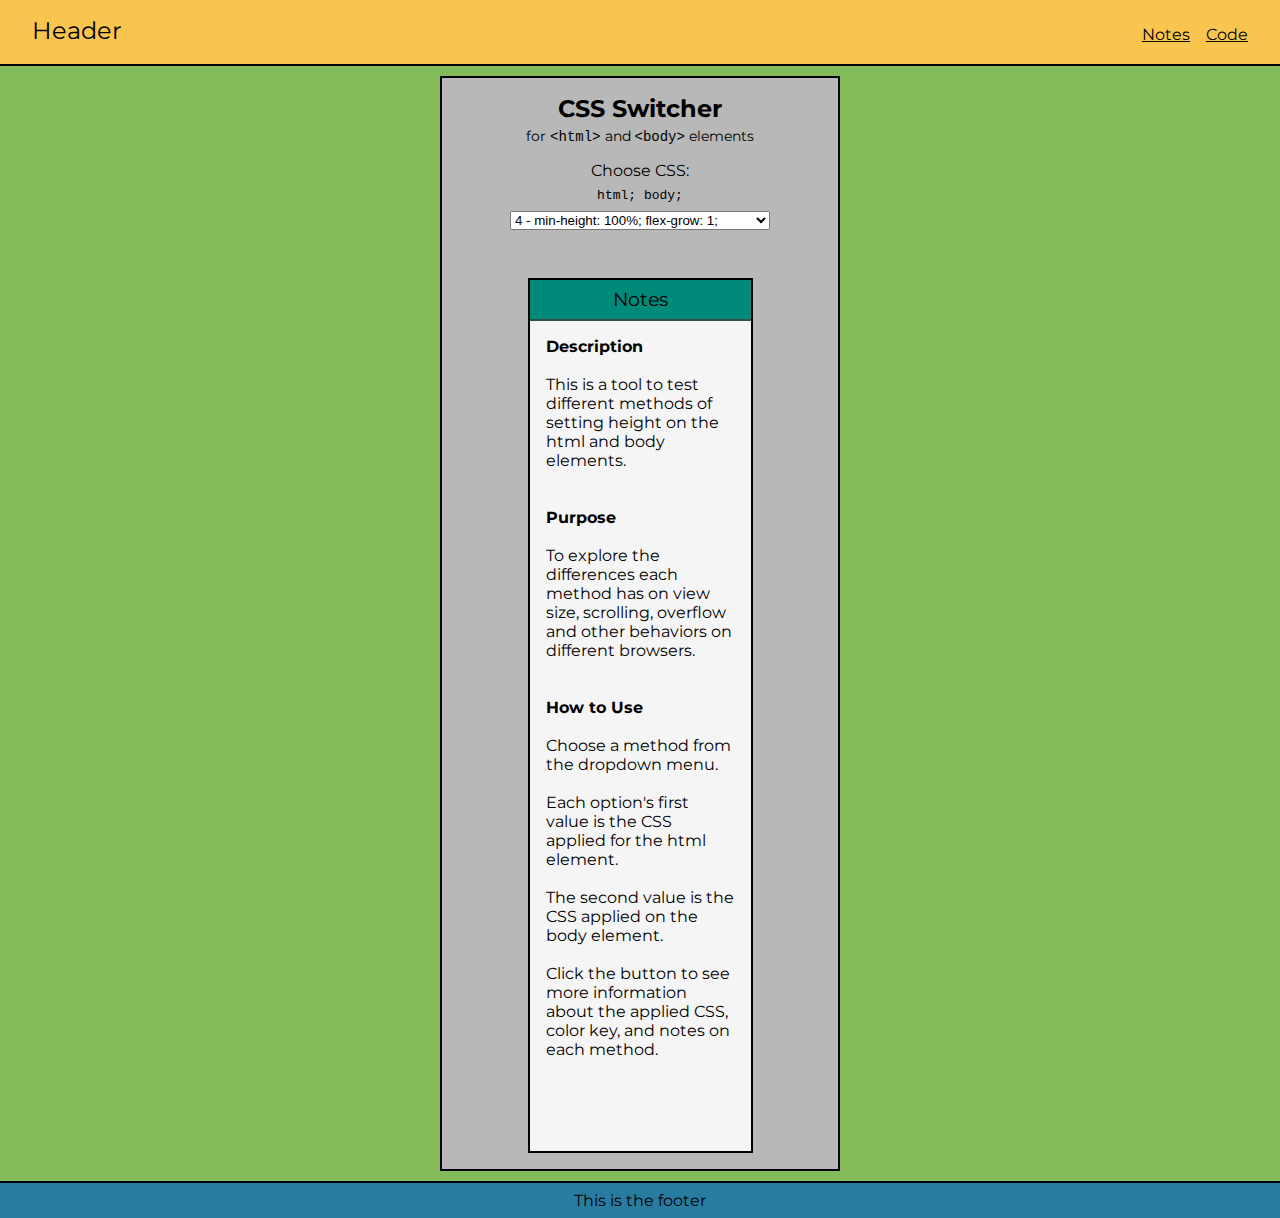
==== notes.html @ 8f5d42f0 "Add notes page" ====
<!DOCTYPE html>
<html lang="en">
    <head>
        <!-- Set character encoding -->
        <meta charset="UTF-8" />

        <!-- Set viewport defaults -->
        <meta name="viewport" content="width=device-width, initial-scale=1.0" />

        <!-- Set page info -->
        <title>CSS Switcher - HTML and Body Height</title>
        <meta name="description" content="Test different methods of setting height on the html and body elements" />
        <meta name="author" content="Andrew D" />

        <!-- Set page info for Open Graph -->
        <meta property="og:title" content="CSS Switcher - HTML and Body Height" />
        <meta property="og:description" content="Test different methods of setting height on the html and body elements" />
        <meta property="og:image" content="https://andentx.github.io/css-switcher-html-and-body-height/images/og-screenshot.png" />
        <meta property="og:image:alt" content="Screenshot of CSS Switcher website" />
        <meta property="og:locale" content="en_US" />
        <meta property="og:type" content="website" />
        <meta property="og:url" content="https://andentx.github.io/css-switcher-html-and-body-height" />

        <!-- Set page info for Twitter Cards -->
        <meta name="twitter:card" content="summary" />
        
        <!-- Set theme colors -->
        <meta name="theme-color" content="#623d8f" />

        <!-- Link to CSS stylesheets -->
        <link rel="stylesheet" href="css/reset-minimal.css" />
        <link rel="stylesheet" href="css/color.css" />
        <link rel="stylesheet" href="css/style.css" />

        <!-- Link to CSS Option -->
        <link rel="stylesheet" href="css/option4.css" />

        <!-- Add google font -->
        <link rel="preconnect" href="https://fonts.googleapis.com" />
        <link rel="preconnect" href="https://fonts.gstatic.com" crossorigin />
        <link href="https://fonts.googleapis.com/css2?family=Montserrat:wght@100;400;700&display=swap" rel="stylesheet" />

    </head>
    <body>
        <header>
            <h1 id="header-logo">Header</h1>
            <nav>
                <ul>
                    <li><a href="/notes.html">Notes</a></li>
                    <li><a href="#">Code</a></li>
                </ul>
            </nav>
        </header>

        <main>
            <article id="container">
                <h2 class="container-title">CSS Switcher</h2>
                <p class="container-subtitle">for <code>&lt;html&gt;</code> and <code>&lt;body&gt;</code> elements</p>

                <label for="css-option-list">Choose CSS:</label>
                <p id="css-option-list-key">html; body;</p>
                <select name="css-options" id="css-option-list" onchange="location = this.value">
                    <option value='option4.html'>4 - min-height: 100%; flex-grow: 1;</option>
                    <option value='option0.html'>0 - undefined; undefined;</option>
                    <option value='option1.html'>1 - min-height: 100%; min-height: 100%;</option>
                    <option value='option2.html'>2 - height: 100%; min-height: 100%;</option>
                    <option value='option3.html'>3 - undefined; min-height: 100vh;</option>
               </select>

               <div class="info-box">
                <h3 class="info-title">Notes</h3>
                <div class="info-section" id="css-switcher-notes">
                    <h4>Description</h4><br>
                    This is a tool to test different methods of setting height on the html and body elements.<br>
                    <br>
                    <br>
                    <h4>Purpose</h4><br>
                    To explore the differences each method has on view size, scrolling, overflow and other behaviors on different browsers.<br>
                    <br>
                    <br>
                    <h4>How to Use</h4><br>
                    Choose a method from the dropdown menu.<br>
                    <br>
                    Each option's first value is the CSS applied for the html element.<br>
                    <br>
                    The second value is the CSS applied on the body element.<br>
                    <br>
                    Click the button to see more information about the applied CSS, color key, and notes on each method.<br>
                    <br>
                    <br>
                    <br>
                    <br>

                </div>
            </div>



            </article>
        </main>

        <footer>
            <p>This is the footer</p>
        </footer>

    <script src="js/scripts.js"></script>

</html>
---- css/color.css ----
:root {
    --redx: hsl(359, 81%, 58%);
    --orange: hsl(20, 74%, 53%);
    --yellow: hsl(42, 93%, 64%);
    --green: hsl(94, 42%, 54%);
    --blue: hsl(198, 61%, 39%);
    --purple: hsl(267, 40%, 40%);
    --teal: hsl(173, 100%, 27%);
    --grey: hsl(0, 0%, 72%);
}

.redx { background-color: var(--redx); }
.orange { background-color: var(--orange); }
.yellow { background-color: var(--yellow); }
.green { background-color: var(--green); }
.blue { background-color: var(--blue); }
.purple { background-color: var(--purple); }
.teal { background-color: var(--teal); }
.grey { background-color: var(--grey); }

html {
    background-color: var(--redx);
}

body {
    background-color: var(--orange);
}

header {
    background-color: var(--yellow);
}

main {
    background-color: var(--green);
}

footer {
    background-color: var(--blue);
}

#container {
    background-color: var(--grey);
}
---- css/style.css ----
body {
    display: flex;
    flex-direction: column;

    font-family: Montserrat, sans-serif;
}

header {
    border-bottom: 2px solid black;
    display: flex;
    flex-wrap: wrap;
    justify-content: space-between;

    min-height: 50px;
}

#header-logo {
    height: 2rem;
    margin: 1rem;
    padding-left: 1rem;

    font-size: 1.5rem;
    font-weight: 400;
}

nav {
    display: flex;
    justify-content: center;

    height: 2rem;
    margin: 1rem;
}

nav ul {
    display: flex;
    flex-wrap: wrap;
    justify-content: space-around;
    align-items: flex-end;
}

nav li {
    padding: 0 1rem 0.25rem 0rem;
}

nav li a {
    color: black;
    text-decoration: underline;
}

main {
    display: flex;
    flex: 1 0 auto;
    justify-content: center;

    padding: 10px;
}

#container {
    border: solid 2px hsl(0, 0%, 0%);

    display: flex;
    flex-direction: column;
    align-items: center;

    height: min-content;
    width: min(95%, 400px);
    padding: 1rem 1rem 0 1rem;
}

.container-title {
    margin-bottom: 0.25rem;
    font-weight: 700;
}

.container-subtitle {
    margin-bottom: 1rem;
    font-size: 14px;
}

#css-option-list-key {
    margin-top: 0.5rem;
    font-family: monospace;
}

#css-option-list {
    margin-top: 0.5rem;
    margin-bottom: 2rem;
}

#expand-button {
    margin-bottom: 2rem;
}

#expanded-section {
    display: none;
    flex-direction: column;
    align-items: center;

    min-height: 160vh;
    width: 100%;
    margin-bottom: 1rem;
}

.info-box {
    background-color: whitesmoke;
    border: solid 2px black;

    display: flex;
    flex-direction: column;

    min-height: 255px;
    width: 225px;
    margin: 1rem;
}

.info-title {
    background-color: var(--teal);
    border-bottom: 2px solid darkslategray;

    padding: 0.5rem;

    font-weight: 400;
    text-align: center;
}

.info-section {
    padding: 1rem;
}

#color-key {
    display: grid;
    grid-template-columns: 1fr 3fr;
    grid-template-rows: 1fr 1fr 1fr 1fr 1fr 1fr 1fr;
    gap: 6px 10px;
    grid-template-areas:
        'red html'
        'orange body'
        'yellow header'
        'green main'
        'blue footer'
        'purple theme-color'
        'grey container';
}

.color-swatch {
    height: 24px;
}

.swatch-label {
    font-family: monospace;
    height: 24px;
    font-size: 18px;
}

#swatch-label-html {
    grid-area: html;
}
#swatch-label-body {
    grid-area: body;
}
#swatch-label-header {
    grid-area: header;
}
#swatch-label-main {
    grid-area: main;
}
#swatch-label-footer {
    grid-area: footer;
}
#swatch-label-theme-color {
    grid-area: theme-color;
}
#swatch-label-container {
    grid-area: container;
}

footer {
    border-top: 2px solid black;

    display: flex;
    flex-shrink: 0;
    align-items: center;
    justify-content: center;

    padding: 0.5rem;
}
---- css/option4.css ----
html {
    min-height: 100%;
    display: flex;
    flex-direction: column;
}

body {
    flex-grow: 1;
}
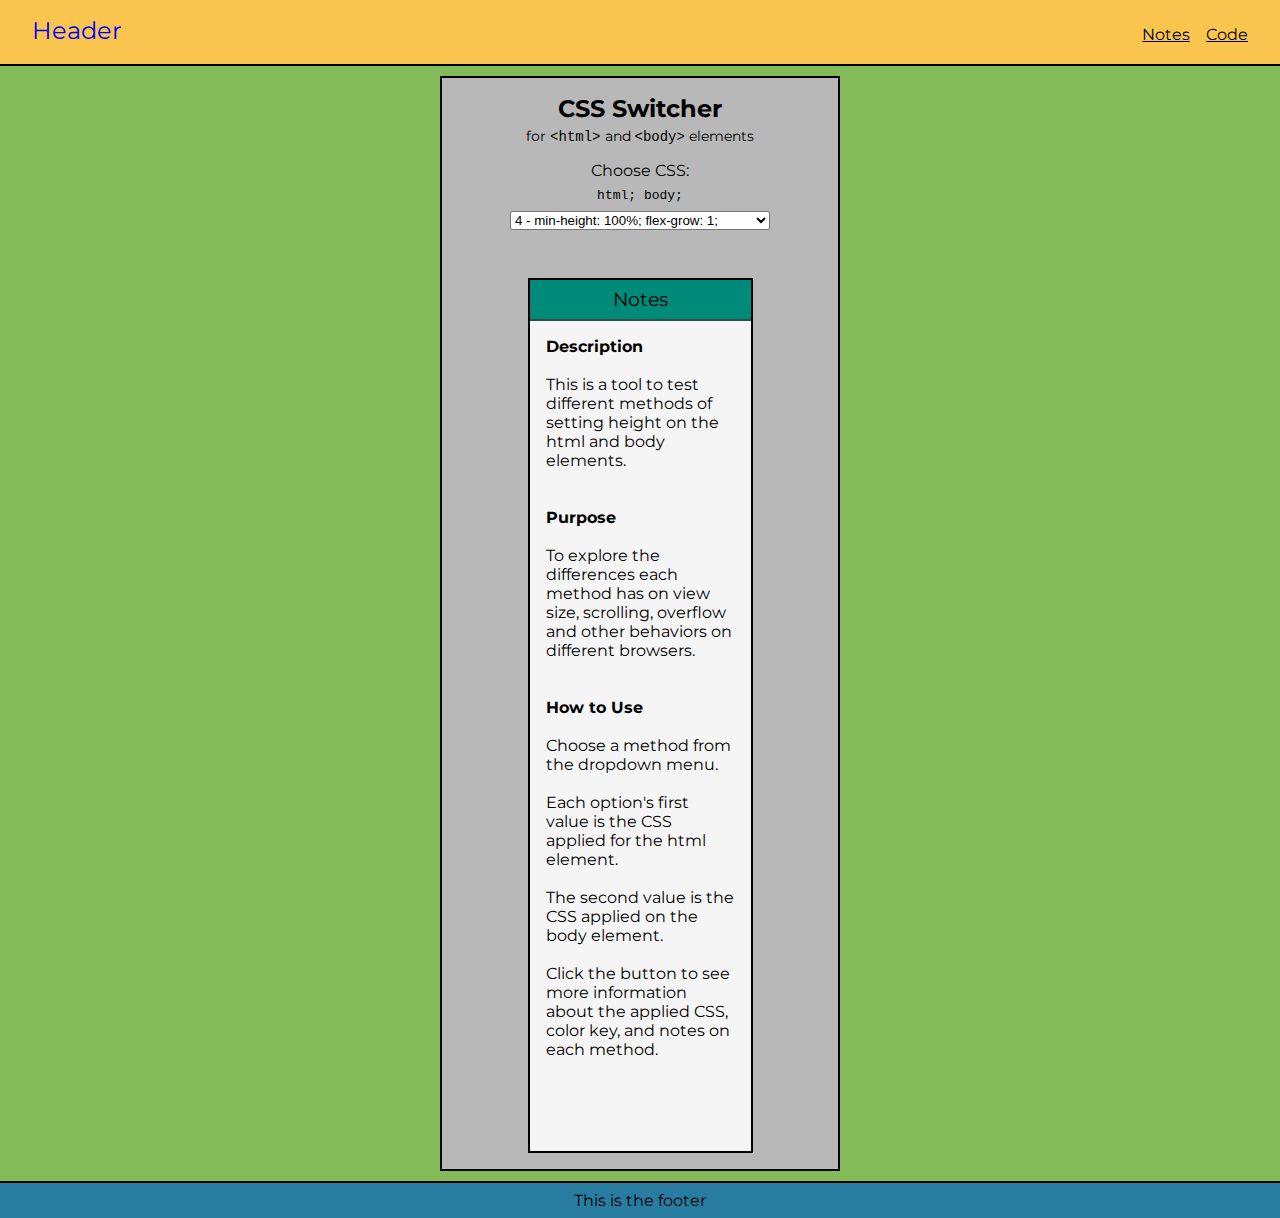
==== commit 9be1d11c: "Add link to header logo" ====
--- a/notes.html
+++ b/notes.html
@@ -43,10 +43,10 @@
     </head>
     <body>
         <header>
-            <h1 id="header-logo">Header</h1>
+            <h1 id="header-logo"><a href="index.html">Header</a></h1>
             <nav>
                 <ul>
-                    <li><a href="/notes.html">Notes</a></li>
+                    <li><a href="notes.html">Notes</a></li>
                     <li><a href="#">Code</a></li>
                 </ul>
             </nav>
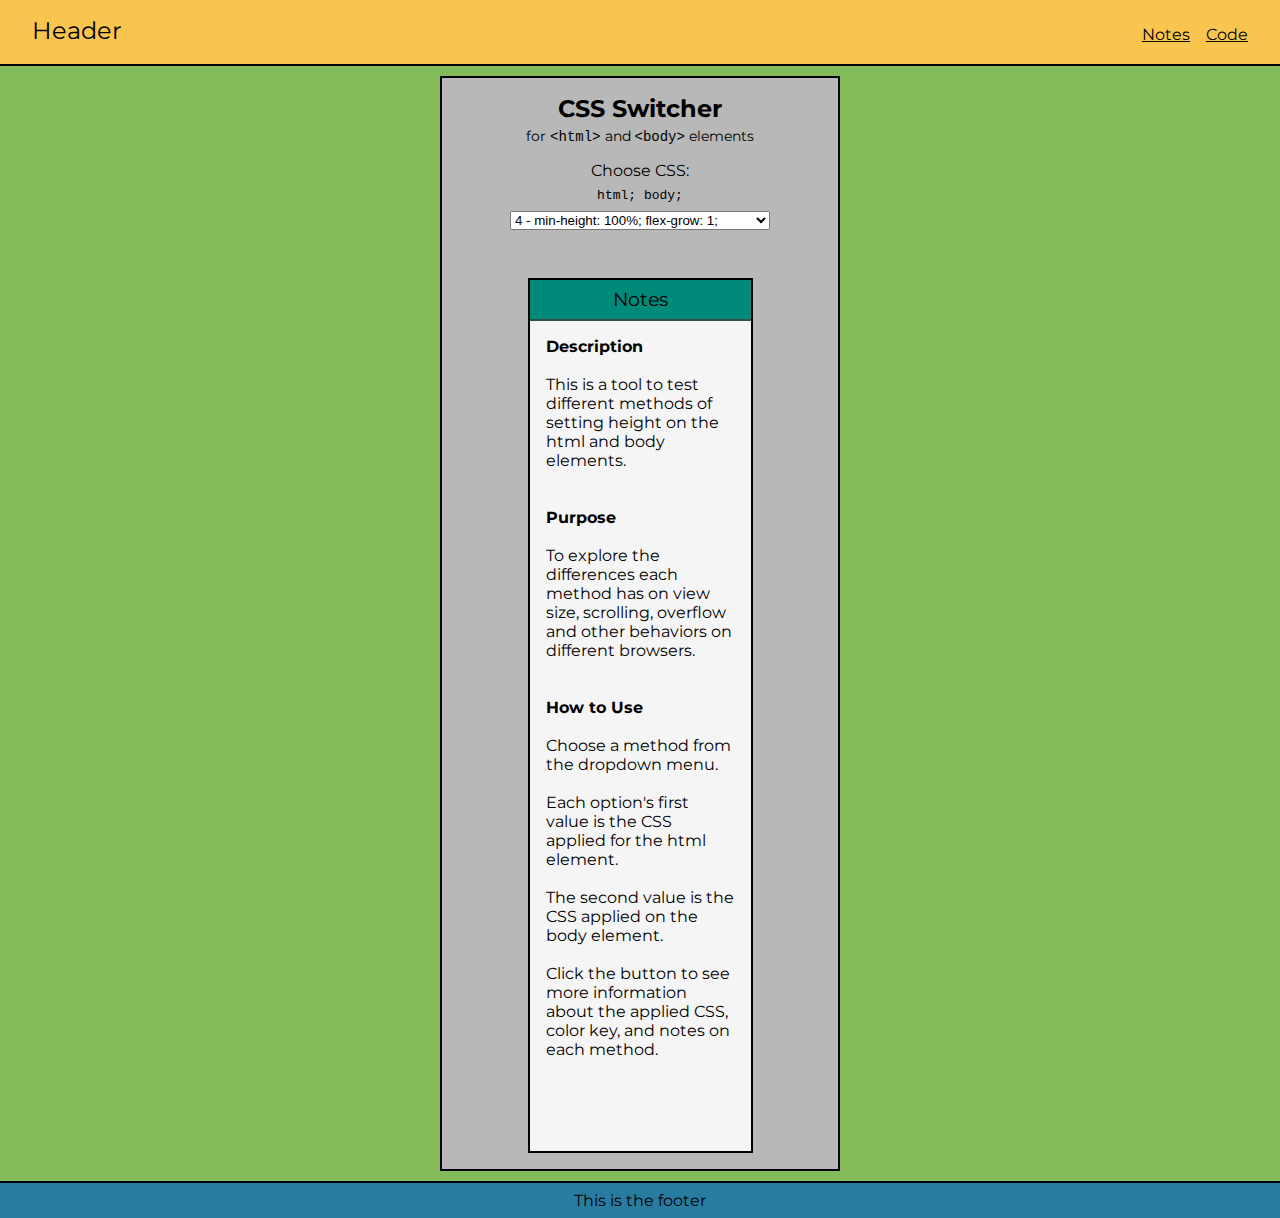
==== commit f0d6d346: "Add link to code" ====
--- a/notes.html
+++ b/notes.html
@@ -47,7 +47,7 @@
             <nav>
                 <ul>
                     <li><a href="notes.html">Notes</a></li>
-                    <li><a href="#">Code</a></li>
+                    <li><a href="https://github.com/andentx/css-switcher-html-and-body-height">Code</a></li>
                 </ul>
             </nav>
         </header>
--- a/css/style.css
+++ b/css/style.css
@@ -21,6 +21,10 @@
 
     font-size: 1.5rem;
     font-weight: 400;
+}
+
+#header-logo a {
+    color: black;
 }
 
 nav {
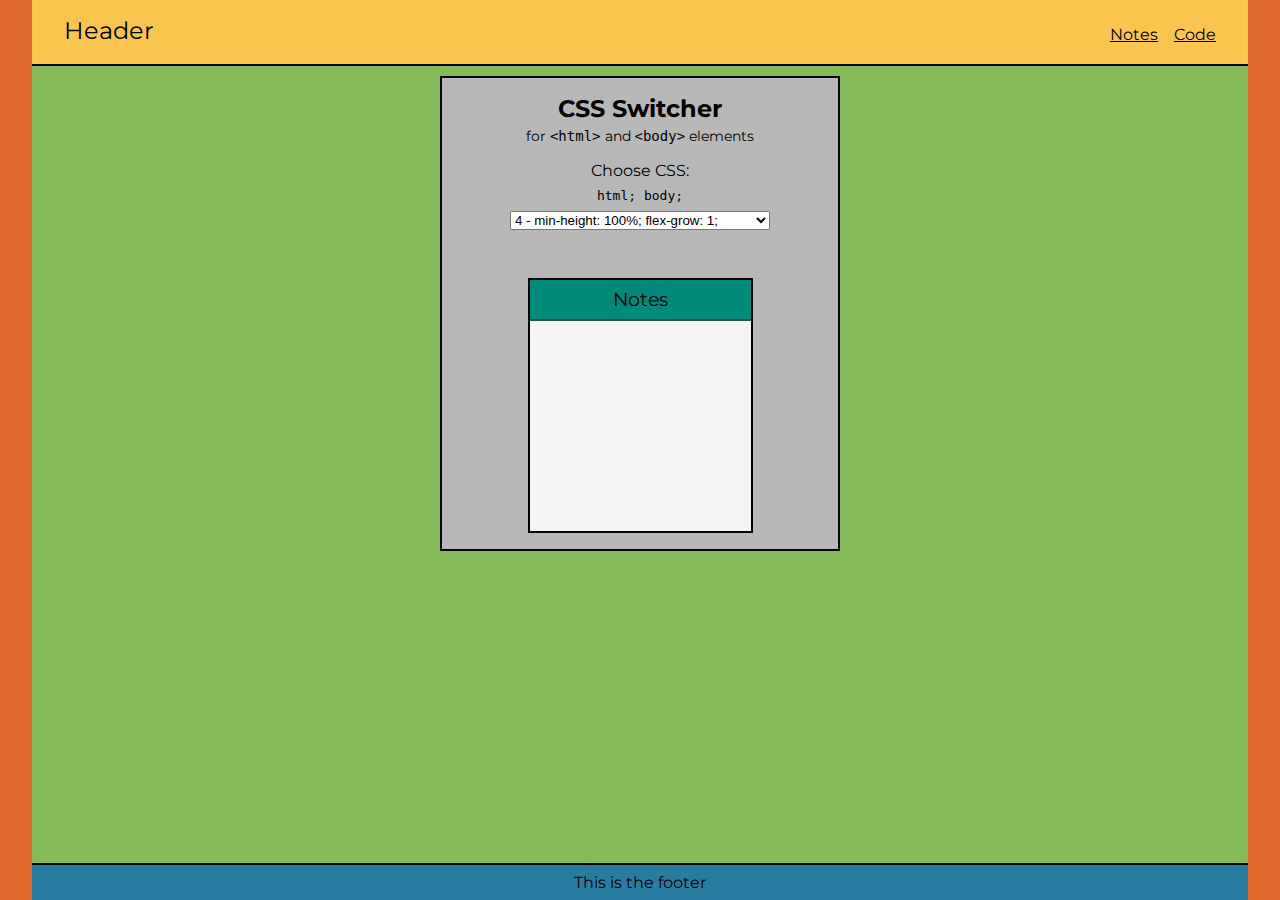
==== commit 85bf8d27: "Fix issue with closing body tag" ====
--- a/notes.html
+++ b/notes.html
@@ -23,7 +23,7 @@
 
         <!-- Set page info for Twitter Cards -->
         <meta name="twitter:card" content="summary" />
-        
+
         <!-- Set theme colors -->
         <meta name="theme-color" content="#623d8f" />
 
@@ -39,7 +39,6 @@
         <link rel="preconnect" href="https://fonts.googleapis.com" />
         <link rel="preconnect" href="https://fonts.gstatic.com" crossorigin />
         <link href="https://fonts.googleapis.com/css2?family=Montserrat:wght@100;400;700&display=swap" rel="stylesheet" />
-
     </head>
     <body>
         <header>
@@ -60,42 +59,17 @@
                 <label for="css-option-list">Choose CSS:</label>
                 <p id="css-option-list-key">html; body;</p>
                 <select name="css-options" id="css-option-list" onchange="location = this.value">
-                    <option value='option4.html'>4 - min-height: 100%; flex-grow: 1;</option>
-                    <option value='option0.html'>0 - undefined; undefined;</option>
-                    <option value='option1.html'>1 - min-height: 100%; min-height: 100%;</option>
-                    <option value='option2.html'>2 - height: 100%; min-height: 100%;</option>
-                    <option value='option3.html'>3 - undefined; min-height: 100vh;</option>
-               </select>
+                    <option value="option4.html">4 - min-height: 100%; flex-grow: 1;</option>
+                    <option value="option0.html">0 - undefined; undefined;</option>
+                    <option value="option1.html">1 - min-height: 100%; min-height: 100%;</option>
+                    <option value="option2.html">2 - height: 100%; min-height: 100%;</option>
+                    <option value="option3.html">3 - undefined; min-height: 100vh;</option>
+                </select>
 
-               <div class="info-box">
-                <h3 class="info-title">Notes</h3>
-                <div class="info-section" id="css-switcher-notes">
-                    <h4>Description</h4><br>
-                    This is a tool to test different methods of setting height on the html and body elements.<br>
-                    <br>
-                    <br>
-                    <h4>Purpose</h4><br>
-                    To explore the differences each method has on view size, scrolling, overflow and other behaviors on different browsers.<br>
-                    <br>
-                    <br>
-                    <h4>How to Use</h4><br>
-                    Choose a method from the dropdown menu.<br>
-                    <br>
-                    Each option's first value is the CSS applied for the html element.<br>
-                    <br>
-                    The second value is the CSS applied on the body element.<br>
-                    <br>
-                    Click the button to see more information about the applied CSS, color key, and notes on each method.<br>
-                    <br>
-                    <br>
-                    <br>
-                    <br>
-
+                <div class="info-box">
+                    <h3 class="info-title">Notes</h3>
+                    <div class="info-section" id="css-switcher-notes"></div>
                 </div>
-            </div>
-
-
-
             </article>
         </main>
 
@@ -103,6 +77,6 @@
             <p>This is the footer</p>
         </footer>
 
-    <script src="js/scripts.js"></script>
-
-</html>+        <script src="js/scripts.js"></script>
+    </body>
+</html>
--- a/css/style.css
+++ b/css/style.css
@@ -1,6 +1,7 @@
 body {
     display: flex;
     flex-direction: column;
+    align-items: center;
 
     font-family: Montserrat, sans-serif;
 }
@@ -12,6 +13,7 @@
     justify-content: space-between;
 
     min-height: 50px;
+    width: 95%;
 }
 
 #header-logo {
@@ -57,6 +59,8 @@
     justify-content: center;
 
     padding: 10px;
+
+    width: 95%;
 }
 
 #container {
@@ -187,4 +191,6 @@
     justify-content: center;
 
     padding: 0.5rem;
+
+    width: 95%;
 }
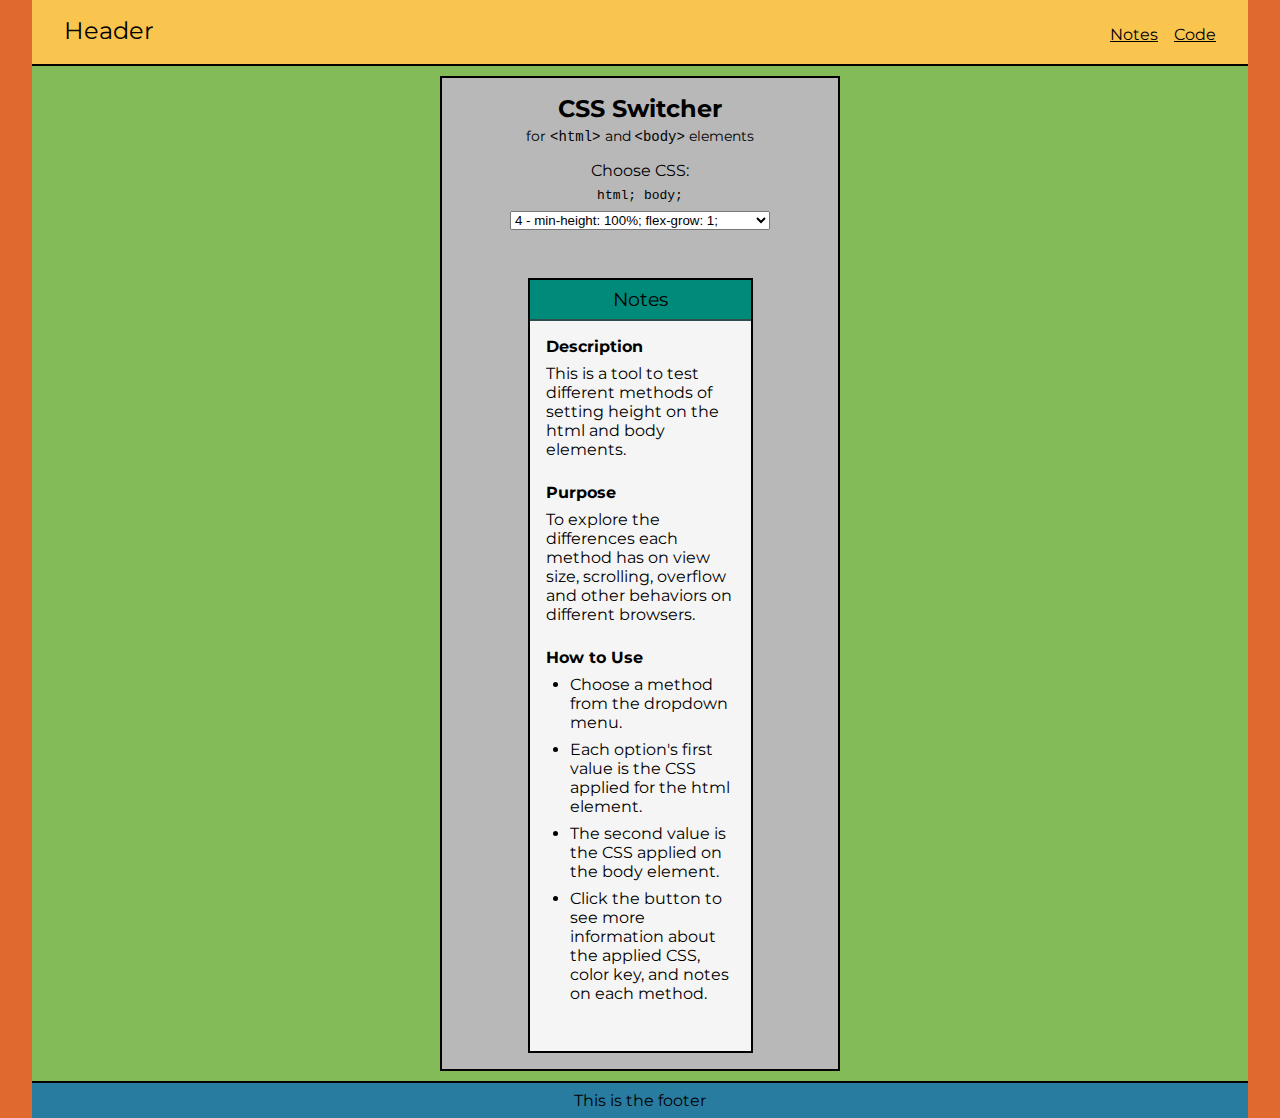
==== commit 1f46cee6: "Update notes" ====
--- a/notes.html
+++ b/notes.html
@@ -68,7 +68,23 @@
 
                 <div class="info-box">
                     <h3 class="info-title">Notes</h3>
-                    <div class="info-section" id="css-switcher-notes"></div>
+                    <div class="info-section" id="css-switcher-notes">
+                        <h4>Description</h4>
+                        <p>This is a tool to test different methods of setting height on the html and body elements.</p>
+                        <h4>Purpose</h4>
+                        <p>To explore the differences each method has on view size, scrolling, overflow and other behaviors on different browsers.</p>
+                        <p />
+                        <h4>How to Use</h4>
+                        <ul>
+                            <li>Choose a method from the dropdown menu.</li>
+
+                            <li>Each option's first value is the CSS applied for the html element.</li>
+
+                            <li>The second value is the CSS applied on the body element.</li>
+
+                            <li>Click the button to see more information about the applied CSS, color key, and notes on each method.</li>
+                        </ul>
+                    </div>
                 </div>
             </article>
         </main>
--- a/css/style.css
+++ b/css/style.css
@@ -133,6 +133,31 @@
 
 .info-section {
     padding: 1rem;
+}
+
+.info-section h4 {
+    margin-bottom: 0.5rem;
+}
+
+.info-section a {
+    font-weight: 700;
+    color: black;
+    text-decoration: underline;
+}
+
+.info-section ul {
+    margin-bottom: 2rem;
+    margin-left: 1.5rem;
+}
+
+.info-section ul li {
+    margin-bottom: 0.5rem;
+
+    list-style: disc;
+}
+
+#css-switcher-notes p {
+    margin-bottom: 1.5rem;
 }
 
 #color-key {
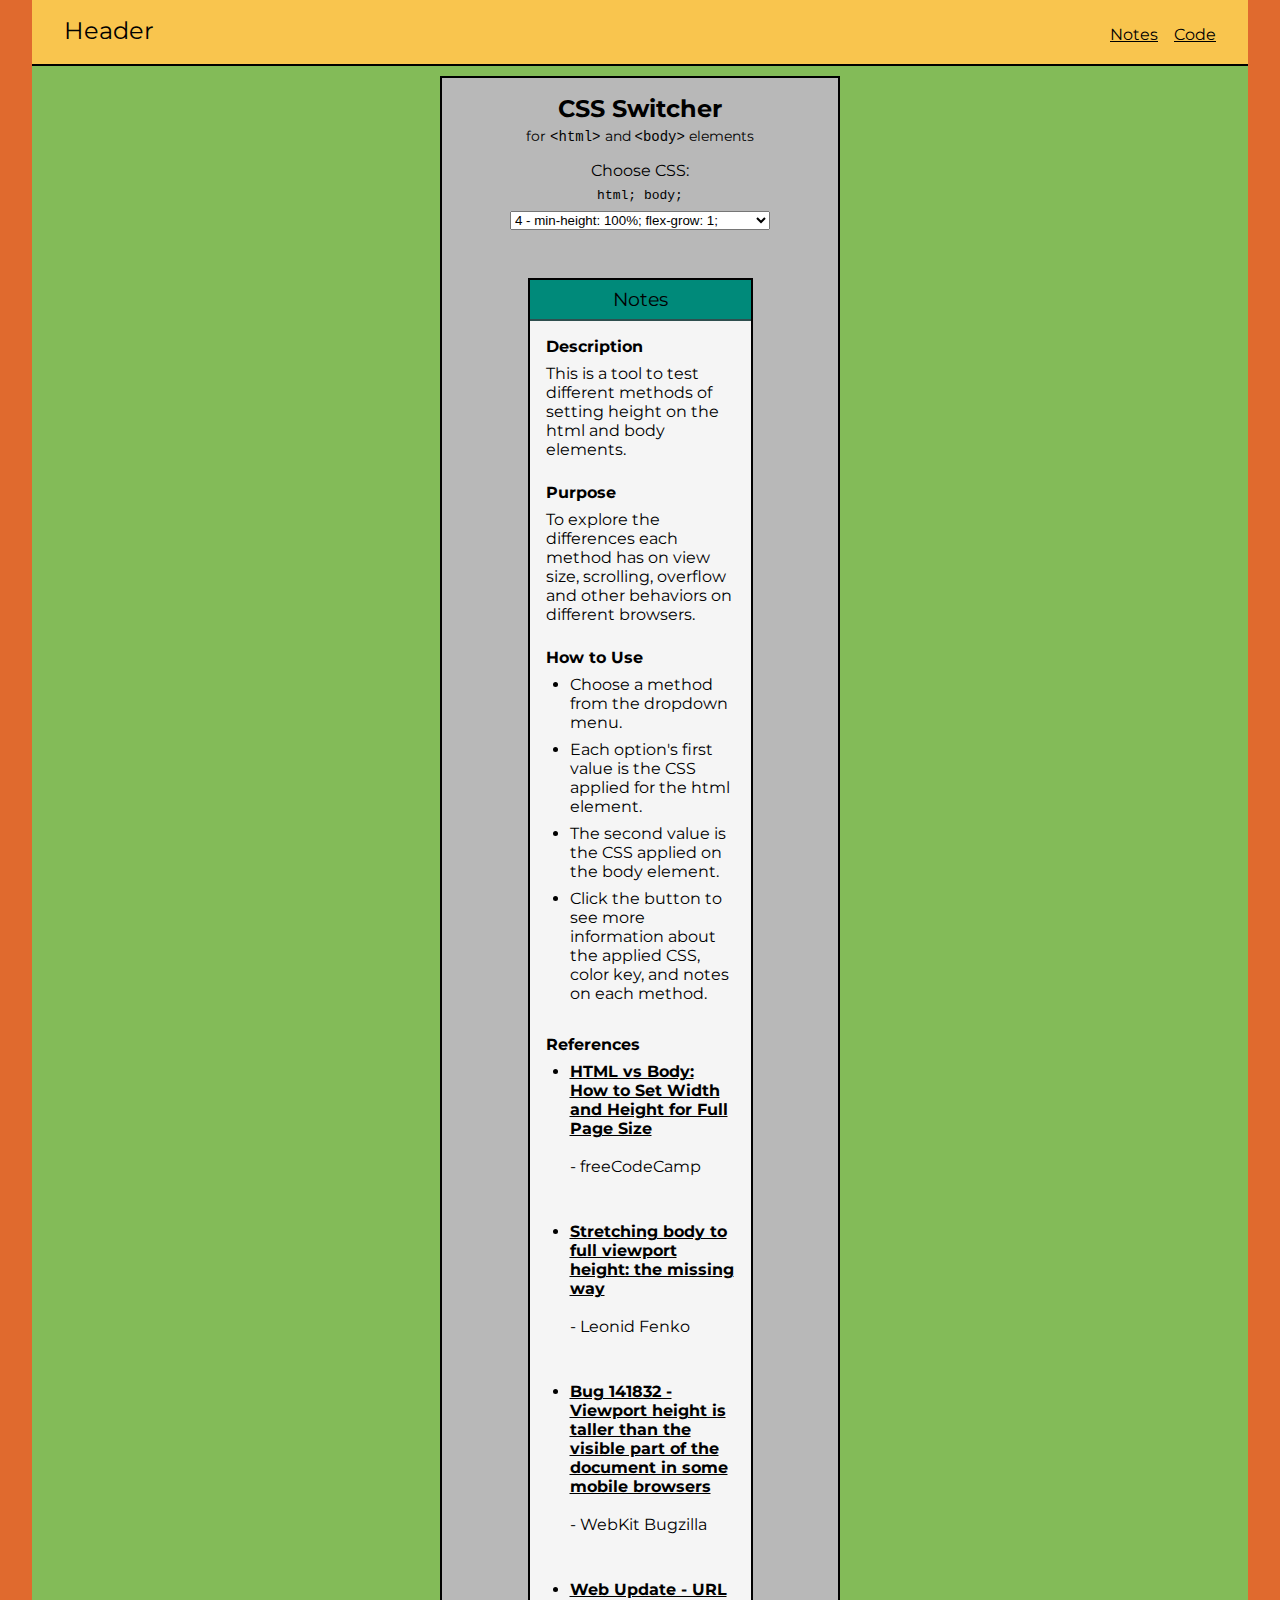
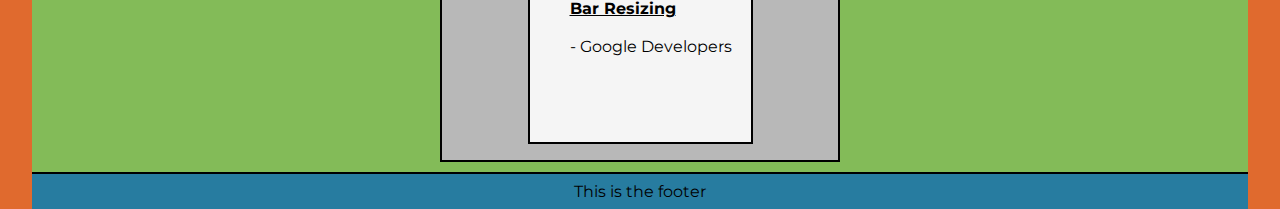
==== commit 2071c3d6: "Add references to notes" ====
--- a/notes.html
+++ b/notes.html
@@ -73,7 +73,6 @@
                         <p>This is a tool to test different methods of setting height on the html and body elements.</p>
                         <h4>Purpose</h4>
                         <p>To explore the differences each method has on view size, scrolling, overflow and other behaviors on different browsers.</p>
-                        <p />
                         <h4>How to Use</h4>
                         <ul>
                             <li>Choose a method from the dropdown menu.</li>
@@ -83,6 +82,37 @@
                             <li>The second value is the CSS applied on the body element.</li>
 
                             <li>Click the button to see more information about the applied CSS, color key, and notes on each method.</li>
+                        </ul>
+                        <h4>References</h4>
+                        <ul>
+                            <li>
+                                <a href="https://www.freecodecamp.org/news/html-page-width-height/">HTML vs Body: How to Set Width and Height for Full Page Size</a><br />
+                                <br />
+                                - freeCodeCamp<br />
+                                <br />
+                                <br />
+                            </li>
+                            <li>
+                                <a href="https://dev.to/fenok/stretching-body-to-full-viewport-height-the-missing-way-2ghd">Stretching body to full viewport height: the missing way</a><br />
+                                <br />
+                                - Leonid Fenko<br />
+                                <br />
+                                <br />
+                            </li>
+                            <li>
+                                <a href="https://bugs.webkit.org/show_bug.cgi?id=141832">Bug 141832 - Viewport height is taller than the visible part of the document in some mobile browsers</a><br />
+                                <br />
+                                - WebKit Bugzilla<br />
+                                <br />
+                                <br />
+                            </li>
+                            <li>
+                                <a href="https://developers.google.com/web/updates/2016/12/url-bar-resizing">Web Update - URL Bar Resizing</a><br />
+                                <br />
+                                - Google Developers<br />
+                                <br />
+                                <br />
+                            </li>
                         </ul>
                     </div>
                 </div>
--- a/css/style.css
+++ b/css/style.css
@@ -185,27 +185,13 @@
     font-size: 18px;
 }
 
-#swatch-label-html {
-    grid-area: html;
-}
-#swatch-label-body {
-    grid-area: body;
-}
-#swatch-label-header {
-    grid-area: header;
-}
-#swatch-label-main {
-    grid-area: main;
-}
-#swatch-label-footer {
-    grid-area: footer;
-}
-#swatch-label-theme-color {
-    grid-area: theme-color;
-}
-#swatch-label-container {
-    grid-area: container;
-}
+#swatch-label-html { grid-area: html; }
+#swatch-label-body { grid-area: body; }
+#swatch-label-header { grid-area: header; }
+#swatch-label-main { grid-area: main; }
+#swatch-label-footer { grid-area: footer; }
+#swatch-label-theme-color { grid-area: theme-color; }
+#swatch-label-container { grid-area: container; }
 
 footer {
     border-top: 2px solid black;
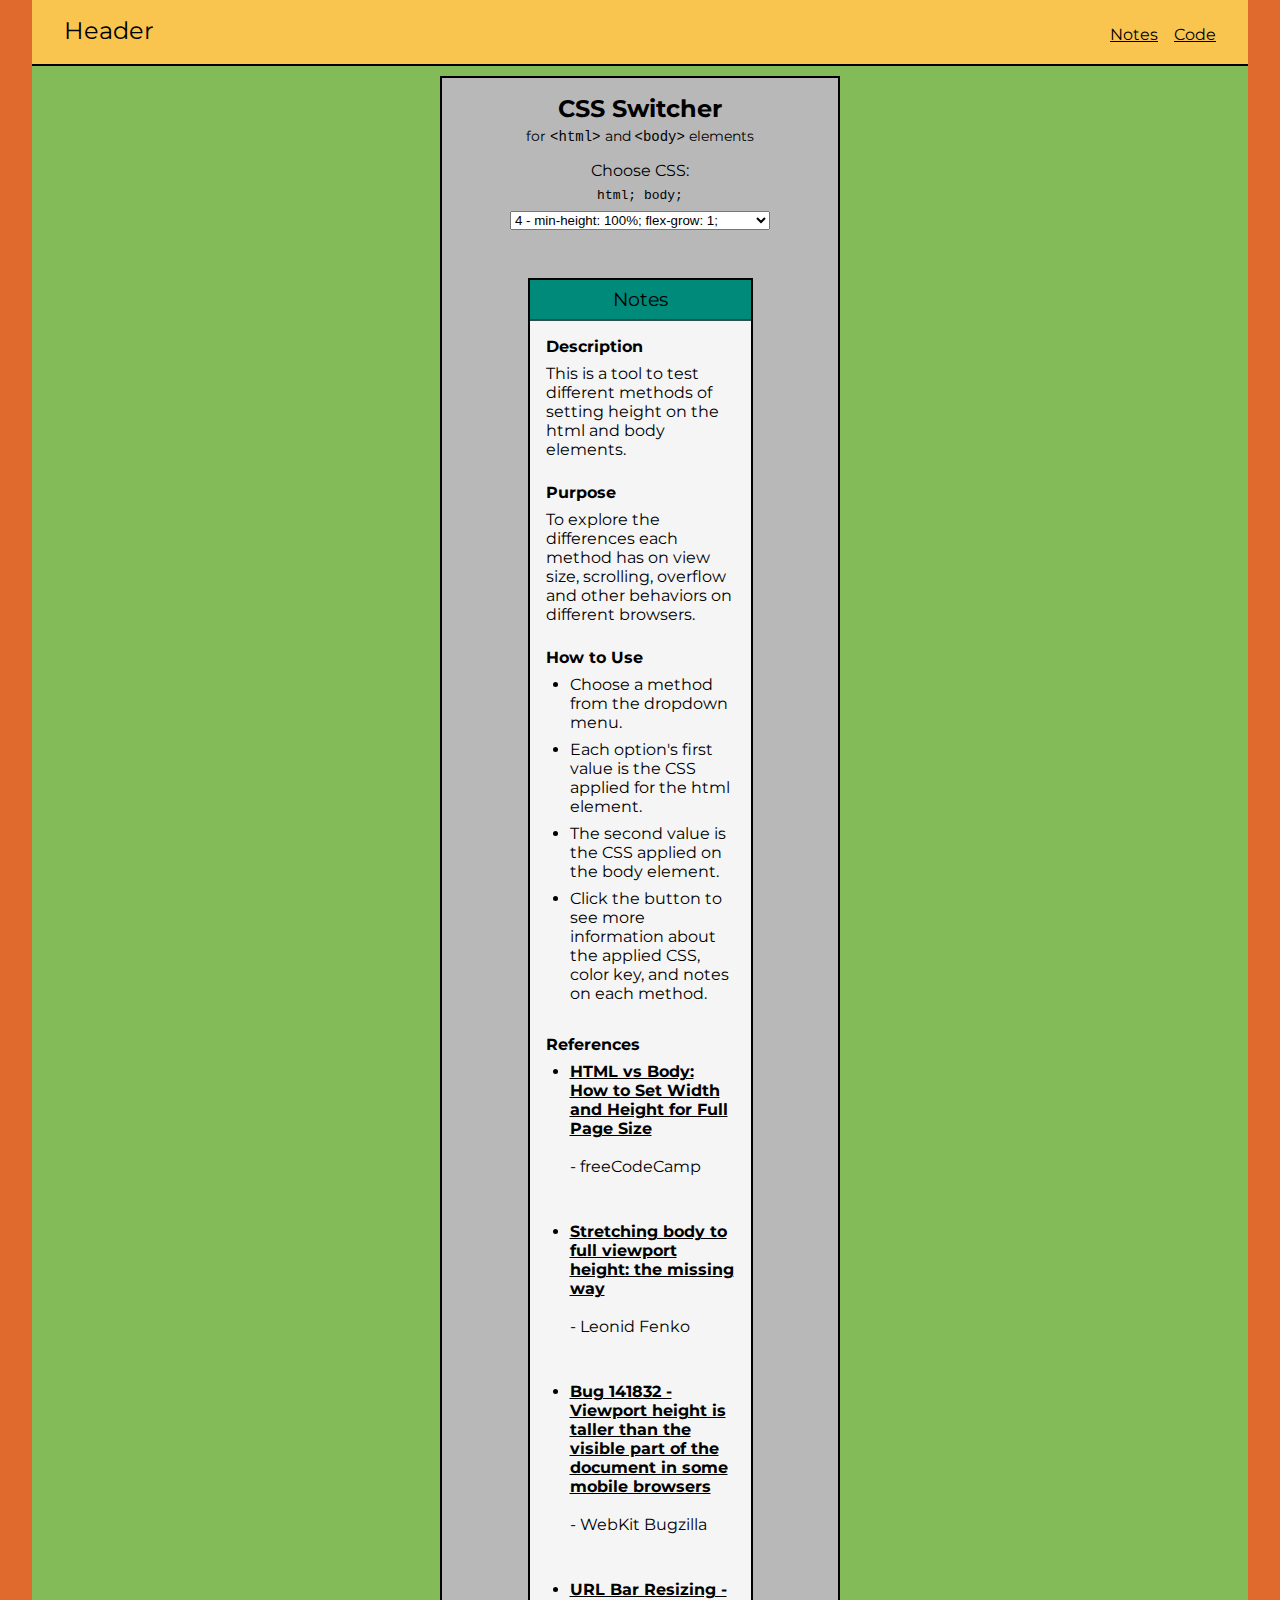
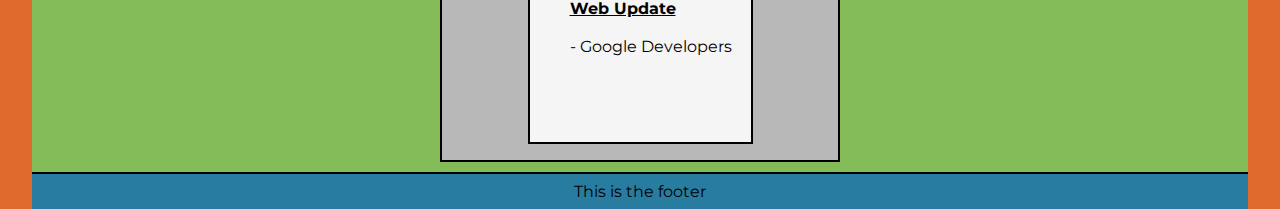
==== commit 77f0c6ac: "Change reference title" ====
--- a/notes.html
+++ b/notes.html
@@ -107,7 +107,7 @@
                                 <br />
                             </li>
                             <li>
-                                <a href="https://developers.google.com/web/updates/2016/12/url-bar-resizing">Web Update - URL Bar Resizing</a><br />
+                                <a href="https://developers.google.com/web/updates/2016/12/url-bar-resizing">URL Bar Resizing - Web Update</a><br />
                                 <br />
                                 - Google Developers<br />
                                 <br />
